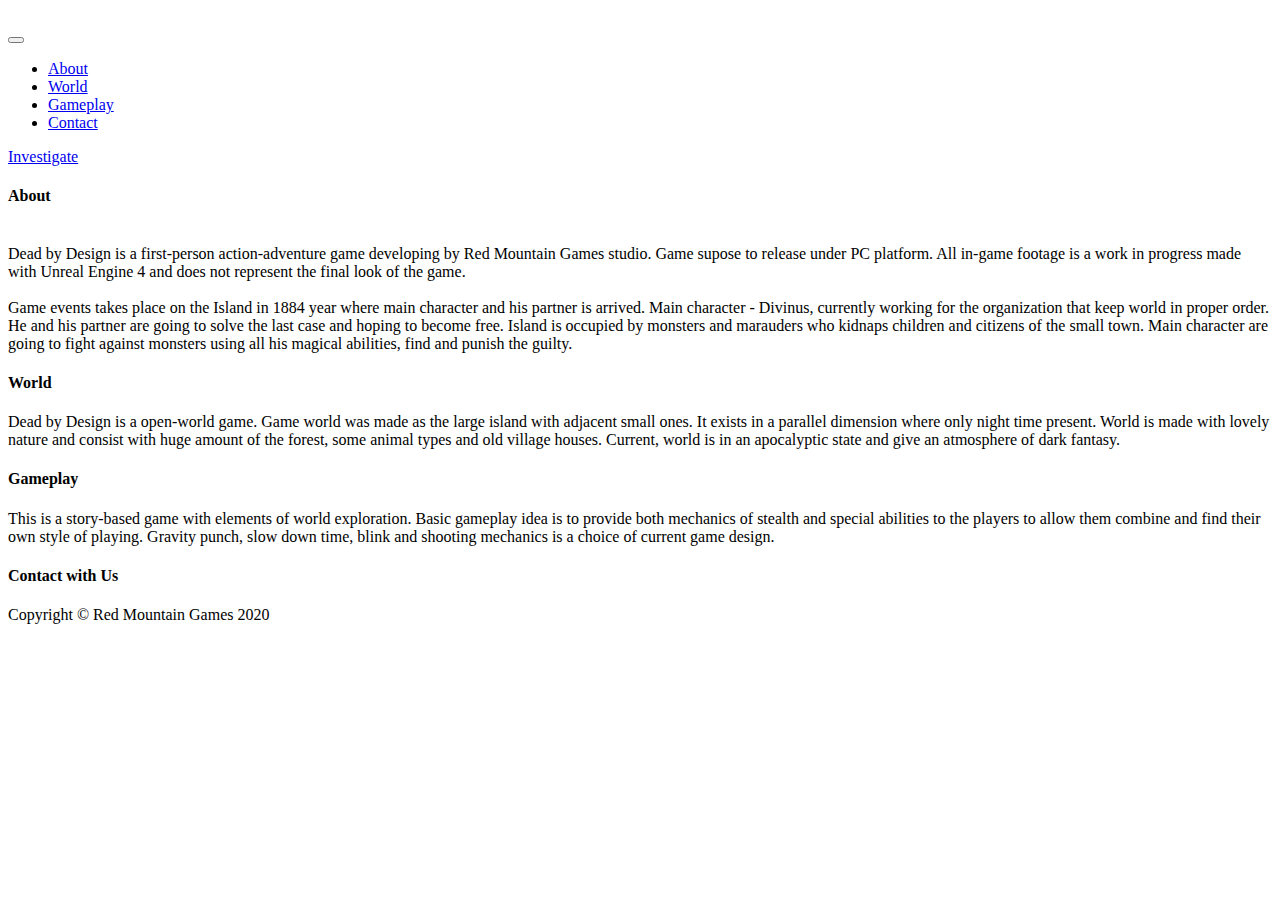
==== dbd.html @ b719b71d "Update dbd.html" ====
<!DOCTYPE html>
<html lang="en">

<head>

  <meta charset="utf-8">
  <meta name="viewport" content="width=device-width, initial-scale=1, shrink-to-fit=no">
  <meta name="description" content="Dead By Design Game Official Web Site">
  <meta name="author" content="RedMountainGames">

  <title>Dead by Design</title>

  <!-- Bootstrap core CSS -->
  <link href="vendor/bootstrap/css/bootstrap.min.css" rel="stylesheet">

  <!-- Custom fonts for this template -->
  <link href="vendor/fontawesome-free/css/all.min.css" rel="stylesheet">
  <link href="https://fonts.googleapis.com/css?family=Varela+Round" rel="stylesheet">
  <link href="https://fonts.googleapis.com/css?family=Nunito:200,200i,300,300i,400,400i,600,600i,700,700i,800,800i,900,900i" rel="stylesheet">

  <!-- Custom styles for this template -->
  <link href="css/dbd.css" rel="stylesheet">
  <script src="vendor/jquery/jquery.min.js"></script>

  <link rel="icon" href="img/icon.ico">

  <script language="javascript">
	var scrolling = false;
	var currentPos = 0;

    function scrollUp(){
        if(!scrolling && currentPos > 0 ){
            scrolling=true;
            currentPos --;
            var scrollToElement = $('.scrollTo')[currentPos];

            $('html, body').animate({
                scrollTop: $(scrollToElement).offset().top - 70
            }, 500, function(){
                scrolling = false;
            });
        }
    }

    function scrollDown(){
        if(!scrolling && currentPos < $('.scrollTo').length-1  ){
            scrolling=true;
            currentPos ++;
            var scrollToElement = $('.scrollTo')[currentPos];

            $('html, body').animate({
                scrollTop: $(scrollToElement).offset().top - 70
            }, 500,function(){
                scrolling = false;
            });
        }
    }

    $(document).ready(function() {
        for( var i = 0; i < $('.scrollTo').length; i++){
            var elm = $('.scrollTo')[i];

            if( $(document).scrollTop() - 70 >= $(elm).offset().top ){
                currentPos = i;
            }
        }

        $(document).bind('DOMMouseScroll', function(e){
            if(e.originalEvent.detail > 0) {
                scrollDown();
            }else {
                scrollUp();
            }
            return false;
        });

        $(document).bind('mousewheel', function(e){
            if(e.originalEvent.wheelDelta < 0) {
                scrollDown();
            }else {
                scrollUp();
            }
            return false;
        });
    });
  </script>

</head>

<body id="page-top">

  <!-- Navigation -->
  <nav class="navbar navbar-expand-lg navbar-black fixed-top" id="mainNav">
    <div class="container">

	  <a class="navbar-brand js-scroll-trigger" href="#page-top">
		<div class="col-lg-4">
          <img class="img-fluid navbar-brand" src="img/logo_title_dbd.png" alt="">
        </div>
	  </a>

      <button class="navbar-toggler navbar-toggler-right" type="button" data-toggle="collapse" data-target="#navbarResponsive" aria-controls="navbarResponsive" aria-expanded="false" aria-label="Toggle navigation">

        <i class="fas fa-bars"></i>
      </button>
      <div class="collapse navbar-collapse" id="navbarResponsive">
        <ul class="navbar-nav ml-auto">
          <li class="nav-item">
            <a class="nav-link js-scroll-trigger" href="#about">About</a>
          </li>
          <li class="nav-item">
            <a class="nav-link js-scroll-trigger" href="#world">World</a>
          </li>
		  <li class="nav-item">
            <a class="nav-link js-scroll-trigger" href="#gameplay">Gameplay</a>
          </li>
          <li class="nav-item">
            <a class="nav-link js-scroll-trigger" href="#contact">Contact</a>
          </li>
        </ul>
      </div>
    </div>
  </nav>

  <!-- Header -->
  <header class="masthead scrollTo">
    <div class="container d-flex align-items-center">
      <div class="mx-auto text-center">

		<div class="centered-head-button">
			<a href="#about" class="btn btn-primary js-scroll-trigger">Investigate</a>
		</div>

      </div>
    </div>
  </header>

	<!-- Plot -->
	<div class="plot-div scrollTo" id="about">
		<div class="centered">
			<h4 class="text-white">About</h4>
		</div>

		<div class="centered-subtitle">
            <p class="text-white-0 text-justify">
				<br>
				Dead by Design is a first-person action-adventure game developing by Red Mountain Games studio. Game supose to release under PC platform.
				All in-game footage is a work in progress made with Unreal Engine 4 and does not represent the final look of the game.
				</br>

				<br>
				Game events takes place on the Island in 1884 year where main character and his partner is arrived.
				Main character - Divinus, currently working for the organization that keep world in proper order.
				He and his partner are going to solve the last case and hoping to become free.
				Island is occupied by monsters and marauders who kidnaps children and citizens of the small town.
				Main character are going to fight against monsters using all his magical abilities, find and punish the guilty.
				</br>
			</p>
        </div>
	</div>

	<!-- World -->
	<div class="world-div scrollTo" id="world">
		<div class="centered">
			<h4 class="text-white">World</h4>
		</div>

		<div class="centered-subtitle">
            <p class="text-white-50 text-justify">
				Dead by Design is a open-world game. Game world was made as the large island with adjacent small ones.
				It exists in a parallel dimension where only night time present.
				World is made with lovely nature and consist with huge amount of the forest, some animal types and old village houses.
				Current, world is in an apocalyptic state and give an atmosphere of dark fantasy.
			</p>
        </div>
	</div>

	<!-- Gameplay -->
	<div class="gameplay-div scrollTo" id="gameplay">
		<div class="centered">
			<h4 class="text-white">Gameplay</h4>
		</div>

		<div class="centered-subtitle">
            <p class="text-white-50 text-justify">
				This is a story-based game with elements of world exploration.
				Basic gameplay idea is to provide both mechanics of stealth and special abilities to the players to allow them combine and find their own style of playing.
				Gravity punch, slow down time, blink and shooting mechanics is a choice of current game design. 
			</p>
        </div>
	</div>

  <!-- Contact Section -->
  <section class="contact-section bg-black scrollTo" id="contact">
    <div class="container">

      <div class="featured-text text-center text-white">
          <h4>Contact with Us</h4>
	  </div>

      <div class="social d-flex justify-content-center">
        <a href="https://twitter.com/RedMountainGame" target="_blank" class="mx-2">
          <i class="fab fa-twitter"></i>
        </a>
        <a href="https://www.reddit.com/user/RedMountainGames" target="_blank" class="mx-2">
          <i class="fab fa-reddit"></i>
        </a>
		<a href="https://www.instagram.com/red_mountain_games" target="_blank" class="max-2">
		  <i class="fab fa-instagram"></i>
		</a>
		<a href="https://www.pinterest.com/redmountaingames/" target="_blank" class="mx-2">
		  <i class="fab fa-pinterest"></i>
		</a>
		<a href="https://www.youtube.com/channel/UCi7oKdEY4Q2BuDWv2uLPwxw?view_as=subscriber" target="_blank" class="mx-2">
		  <i class="fab fa-youtube"></i>
		</a>
        <a href="mailto:rmgpipe@gmail.com" class="mx-2">
          <i class="fa fa-envelope"></i>
        </a>
      </div>

    </div>
  </section>

  <!-- Footer -->
  <footer class="bg-black small text-center text-white-50">
    <div class="container">
      Copyright &copy; Red Mountain Games 2020
    </div>
  </footer>


  <!-- Bootstrap core JavaScript -->
  <script src="vendor/jquery/jquery.min.js"></script>
  <script src="vendor/bootstrap/js/bootstrap.bundle.min.js"></script>

  <!-- Plugin JavaScript -->
  <script src="vendor/jquery-easing/jquery.easing.min.js"></script>

  <!-- Custom scripts for this template -->
  <script src="js/grayscale.min.js"></script>

</body>

</html>
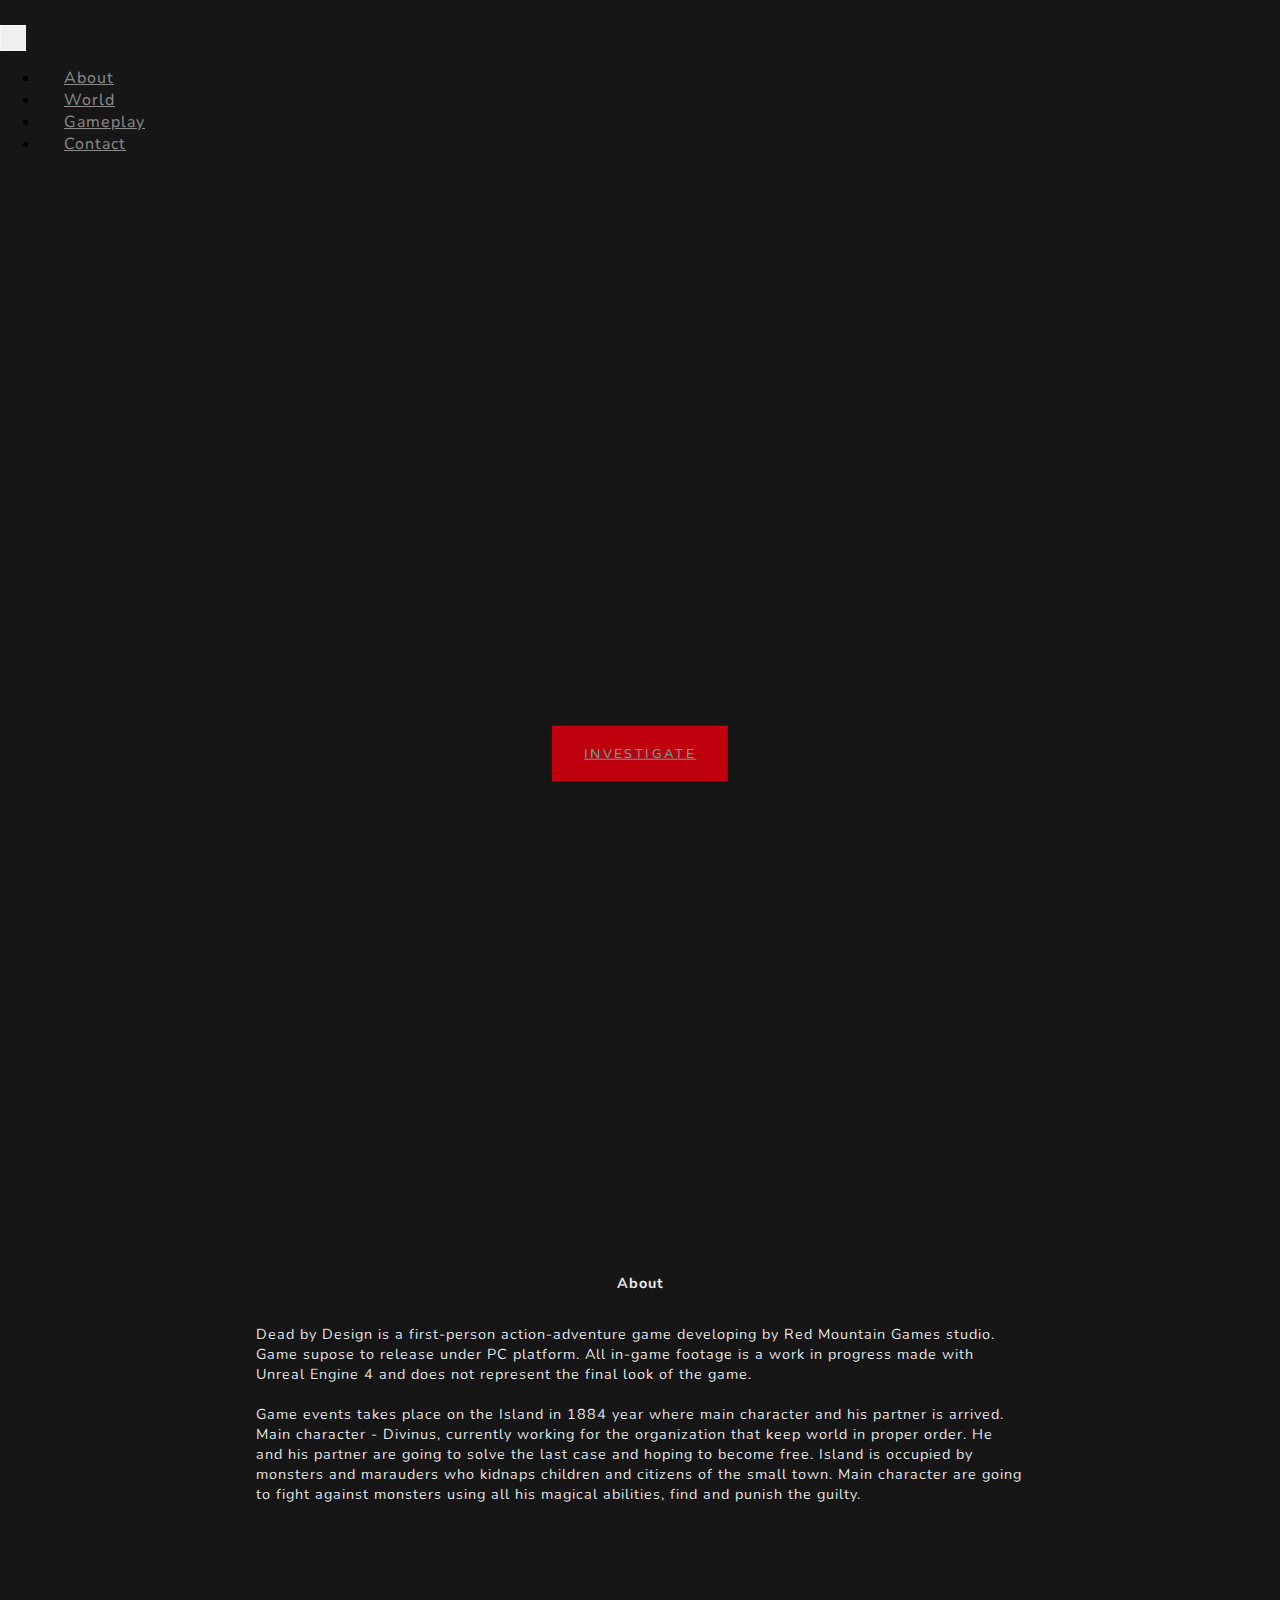
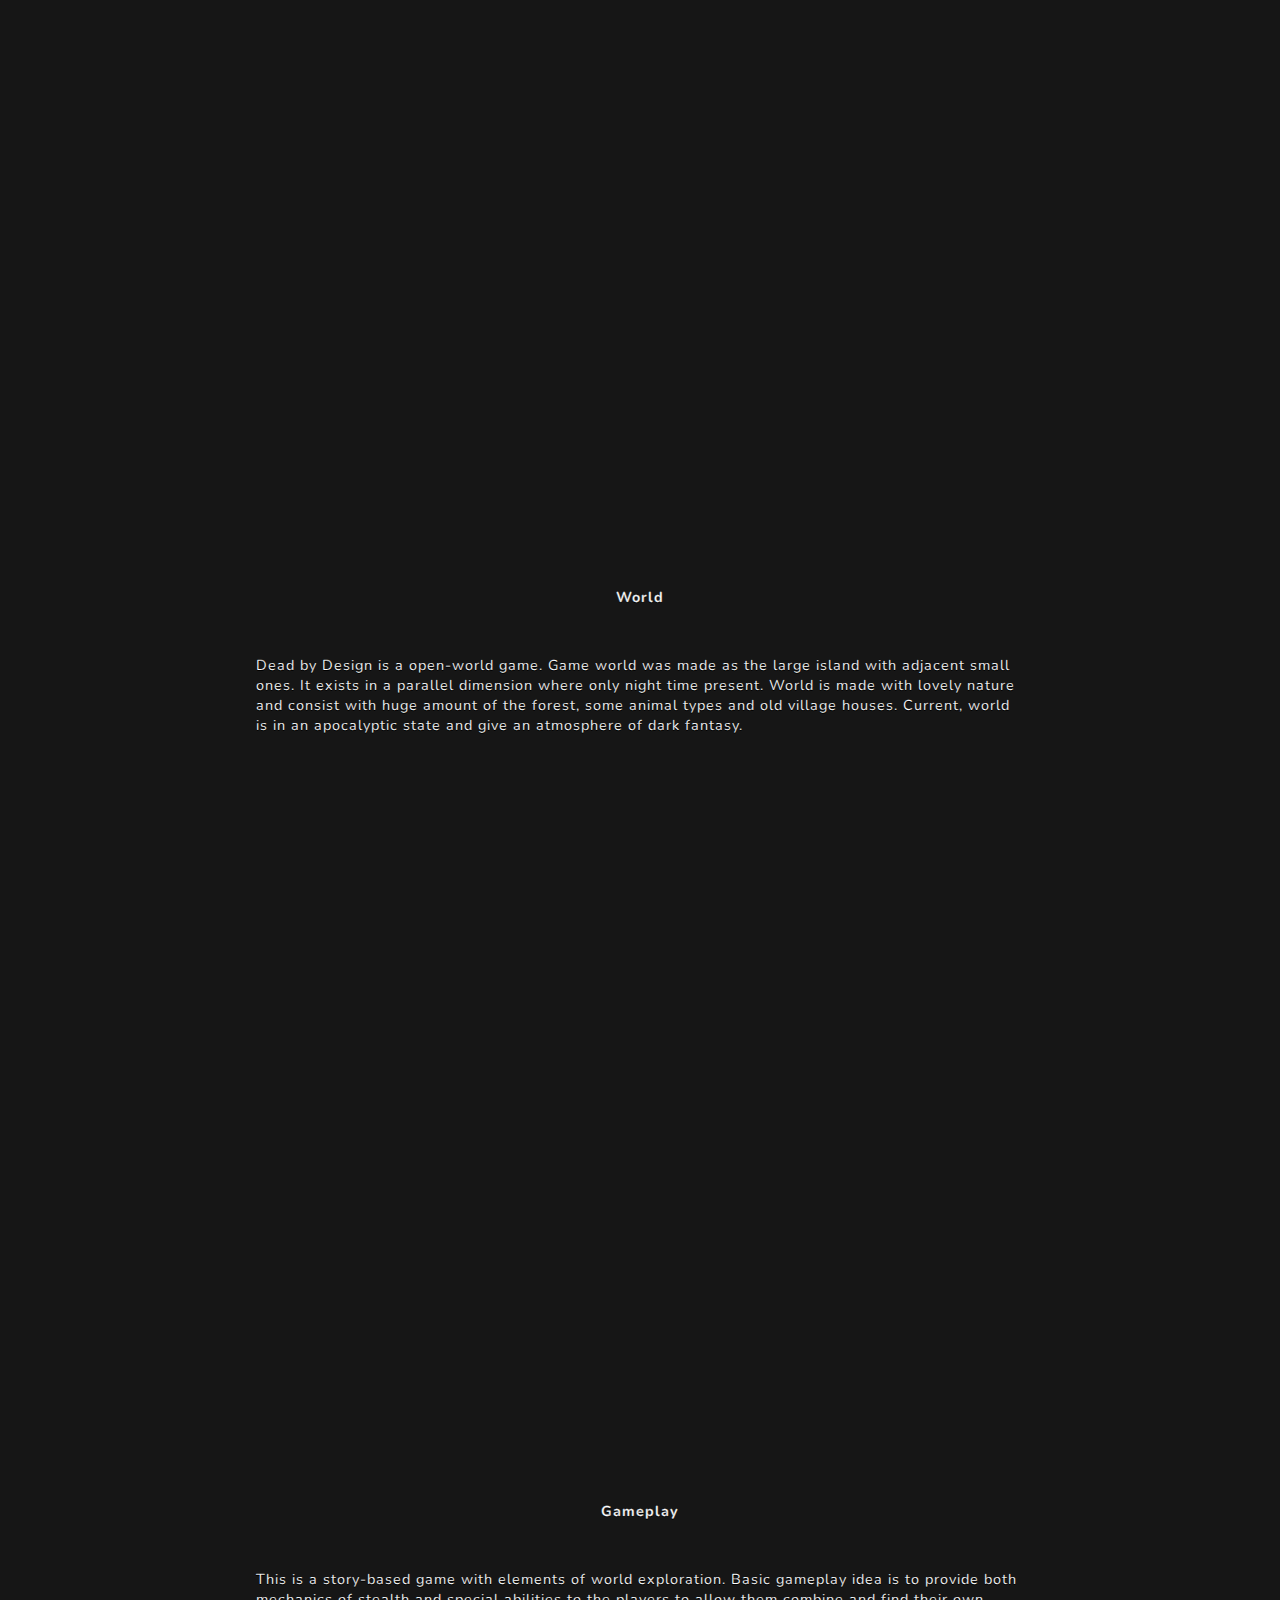
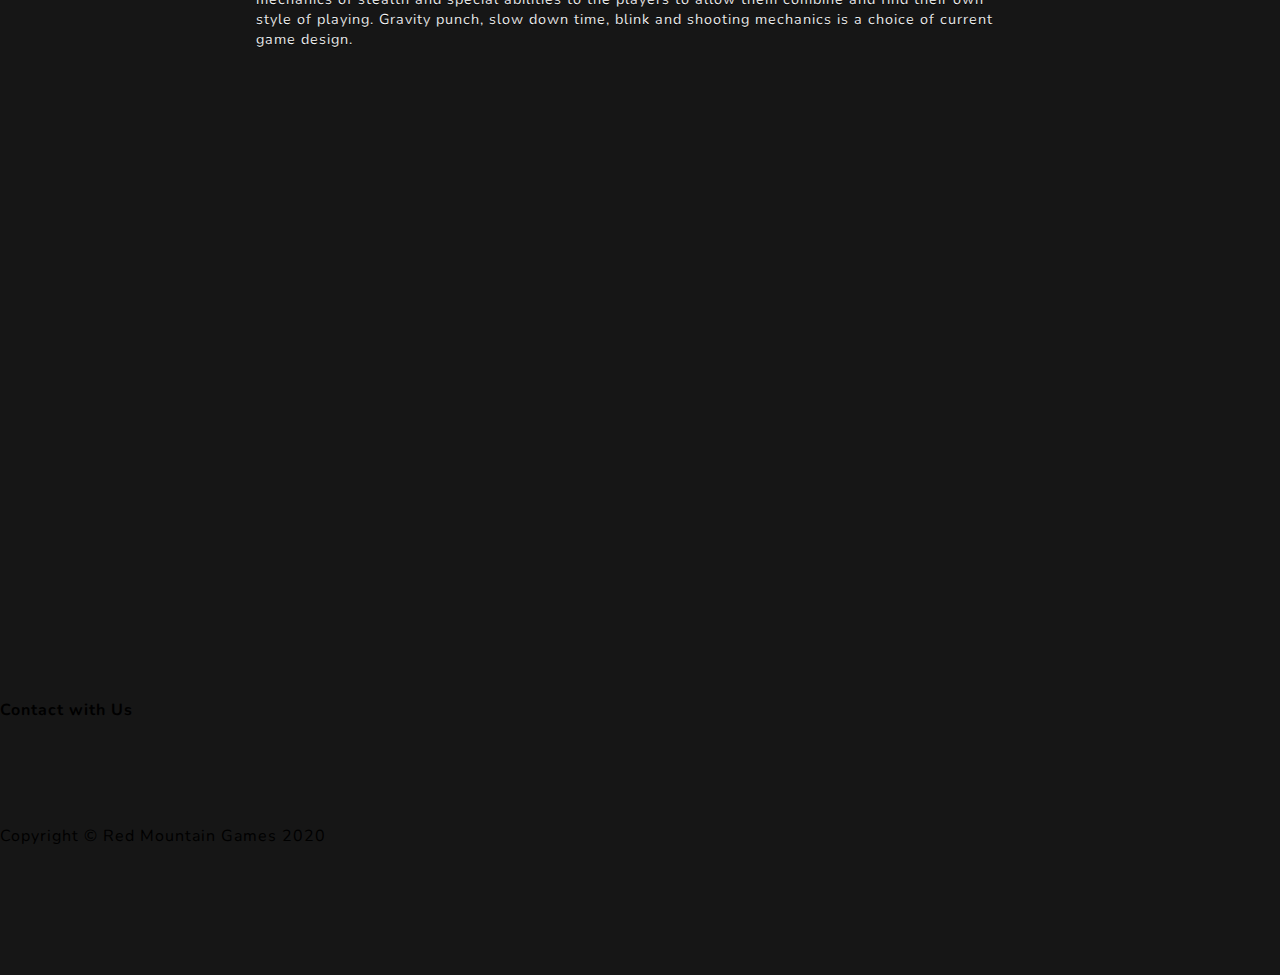
==== commit 7bf625a3: "update link" ====
--- a/dbd.html
+++ b/dbd.html
@@ -199,7 +199,7 @@
 	  </div>
 
       <div class="social d-flex justify-content-center">
-        <a href="https://twitter.com/RedMountainGame" target="_blank" class="mx-2">
+        <a href="https://twitter.com/RedMountainqame" target="_blank" class="mx-2">
           <i class="fab fa-twitter"></i>
         </a>
         <a href="https://www.reddit.com/user/RedMountainGames" target="_blank" class="mx-2">
--- a/css/dbd.css
+++ b/css/dbd.css
@@ -0,0 +1,816 @@
+/*!
+ * Start Bootstrap - Grayscale v5.0.9 (https://startbootstrap.com/template-overviews/grayscale)
+ * Copyright 2013-2019 Start Bootstrap
+ * Licensed under MIT (https://github.com/BlackrockDigital/startbootstrap-grayscale/blob/master/LICENSE)
+ */
+
+html, body { margin: 0; padding: 0; width: 100%; height: 100%;}
+header {
+ position: fixed;
+ top: 0;
+ width: 100%;
+ height: 90px;
+}
+
+::-webkit-scrollbar { 
+    display: none; 
+}
+
+.centered-head {
+  position: absolute;
+  top: 40%;
+  left: 50%;
+  transform: translate(-50%, -40%);
+  font-size: 90%;
+  -webkit-text-stroke: 0.3px gray;
+  text-shadow: 0 1px 0 black;
+  -webkit-text-fill-color: white;
+}
+
+.plot-div {
+  position: relative;
+  width: 100%;
+  height: auto;
+  min-height: 35rem;
+  padding: 15rem 0;
+  background-color: rgba(22, 22, 22, 1.0);
+  background:url("../img/DBD_scr_road_1.png");
+  background-position: center;
+  background-repeat: no-repeat;
+  background-attachment: scroll;
+  background-size: cover;
+}
+
+.world-div {
+  position: relative;
+  width: 100%;
+  height: auto;
+  min-height: 35rem;
+  padding: 15rem 0;
+  background-color: rgba(22, 22, 22, 1.0);
+  background: url("../img/DBD_scr_coast.png");
+  background-position: center;
+  background-repeat: no-repeat;
+  background-attachment: scroll;
+  background-size: cover;
+}
+
+.gameplay-div {
+  position: relative;
+  width: 100%;
+  height: auto;
+  min-height: 35rem;
+  padding: 15rem 0;
+  background-color: rgba(22, 22, 22, 1.0);
+  background: url("../img/DBD_scr_dark_forest.png");
+  background-position: center;
+  background-repeat: no-repeat;
+  background-attachment: scroll;
+  background-size: cover;
+}
+
+@media (min-width: 992px) {
+  .world-div {
+    height: 100vh;
+    padding: 0;
+  }
+  .plot-div {
+    height: 100vh;
+    padding: 0;
+  }
+  .gameplay-div {
+    height: 100vh;
+    padding: 0;
+  }
+}
+
+/* Button position sizes */
+
+/* #### Mobile Phones Portrait #### */
+@media screen and (max-device-width: 480px) and (orientation: portrait){
+  .centered-head-button {
+	  width: auto;
+	  height: auto;
+	  position: absolute;
+	  top: 90%;
+	  left: 50%;
+	  transform: translate(-50%, -90%);
+	}
+	
+	.centered {
+	  position: absolute;
+	  top: 5%;
+	  left: 50%;
+	  transform: translate(-50%, -5%);
+	  font-size: 90%;
+	  -webkit-text-stroke: 0.3px gray;
+	  text-shadow: 0 1px 0 black;
+	  -webkit-text-fill-color: white;
+	}
+	
+	.centered-subtitle {
+	  width: 80%;
+	  height: auto;
+	  position: absolute;
+	  top: 30%;
+	  left: 50%;
+	  transform: translate(-50%, -30%);
+	  font-size: 90%;
+	  -webkit-text-stroke: 0.1px black;
+	  text-shadow: 0 1px 0 black;
+	  -webkit-text-fill-color: white;
+	}
+	
+	.contact-section .social a {
+	  text-align: center;
+	  height: 2rem;
+	  width: 2rem;
+	  background: rgba(255, 255, 255, 0.1);
+	  border-radius: 100%;
+	  line-height: 2rem;
+	  color: rgba(255, 255, 255, 0.3);
+	  margin-left: 4px;
+	  margin-right: 4px;
+	}
+}
+
+/* #### Mobile Phones Landscape #### */
+@media screen and (max-device-width: 640px) and (orientation: landscape){
+  .centered-head-button {
+	  width: auto;
+	  height: auto;
+	  position: absolute;
+	  top: 90%;
+	  left: 50%;
+	  transform: translate(-50%, -90%);
+	}
+	
+	.centered {
+	  position: absolute;
+	  top: 5%;
+	  left: 50%;
+	  transform: translate(-50%, -5%);
+	  font-size: 90%;
+	  -webkit-text-stroke: 0.3px gray;
+	  text-shadow: 0 1px 0 black;
+	  -webkit-text-fill-color: white;
+	}
+	
+	.centered-subtitle {
+	  width: 80%;
+	  height: auto;
+	  position: absolute;
+	  top: 30%;
+	  left: 50%;
+	  transform: translate(-50%, -30%);
+	  font-size: 90%;
+	  -webkit-text-stroke: 0.1px black;
+	  text-shadow: 0 1px 0 black;
+	  -webkit-text-fill-color: white;
+	}
+	
+	.contact-section .social a {
+	  text-align: center;
+	  height: 2rem;
+	  width: 2rem;
+	  background: rgba(255, 255, 255, 0.1);
+	  border-radius: 100%;
+	  line-height: 2rem;
+	  color: rgba(255, 255, 255, 0.3);
+	  margin-left: 4px;
+	  margin-right: 4px;
+	}
+}
+
+/* #### Mobile Phones Portrait or Landscape #### */
+@media screen and (max-device-width: 640px){
+  .centered-head-button {
+	  width: auto;
+	  height: auto;
+	  position: absolute;
+	  top: 90%;
+	  left: 50%;
+	  transform: translate(-50%, -90%);
+	}
+	
+	.centered {
+	  position: absolute;
+	  top: 5%;
+	  left: 50%;
+	  transform: translate(-50%, -5%);
+	  font-size: 90%;
+	  -webkit-text-stroke: 0.3px gray;
+	  text-shadow: 0 1px 0 black;
+	  -webkit-text-fill-color: white;
+	}
+	
+	.centered-subtitle {
+	  width: 80%;
+	  height: auto;
+	  position: absolute;
+	  top: 40%;
+	  left: 50%;
+	  transform: translate(-50%, -40%);
+	  font-size: 90%;
+	  -webkit-text-stroke: 0.1px black;
+	  text-shadow: 0 1px 0 black;
+	  -webkit-text-fill-color: white;
+	}
+	
+	.contact-section .social a {
+	  text-align: center;
+	  height: 2rem;
+	  width: 2rem;
+	  background: rgba(255, 255, 255, 0.1);
+	  border-radius: 100%;
+	  line-height: 2rem;
+	  color: rgba(255, 255, 255, 0.3);
+	  margin-left: 4px;
+	  margin-right: 4px;
+	}
+}
+
+/* #### iPhone 4+ Portrait or Landscape #### */
+@media screen and (min-device-width: 320px) and (-webkit-min-device-pixel-ratio: 2){
+  .centered-head-button {
+	  width: auto;
+	  height: auto;
+	  position: absolute;
+	  top: 90%;
+	  left: 50%;
+	  transform: translate(-50%, -90%);
+	}
+	
+	.centered {
+	  position: absolute;
+	  top: 5%;
+	  left: 50%;
+	  transform: translate(-50%, -5%);
+	  font-size: 90%;
+	  -webkit-text-stroke: 0.3px gray;
+	  text-shadow: 0 1px 0 black;
+	  -webkit-text-fill-color: white;
+	}
+	
+	.centered-subtitle {
+	  width: 80%;
+	  height: auto;
+	  position: absolute;
+	  top: 30%;
+	  left: 50%;
+	  transform: translate(-50%, -30%);
+	  font-size: 90%;
+	  -webkit-text-stroke: 0.1px black;
+	  text-shadow: 0 1px 0 black;
+	  -webkit-text-fill-color: white;
+	}
+	
+	.contact-section .social a {
+	  text-align: center;
+	  height: 2rem;
+	  width: 2rem;
+	  background: rgba(255, 255, 255, 0.1);
+	  border-radius: 100%;
+	  line-height: 2rem;
+	  color: rgba(255, 255, 255, 0.3);
+	  margin-left: 4px;
+	  margin-right: 4px;
+	}
+}
+
+/* #### iPhone 5 Portrait or Landscape #### */
+@media (device-height: 568px) and (device-width: 320px) and (-webkit-min-device-pixel-ratio: 2){
+  .centered-head-button {
+	  width: auto;
+	  height: auto;
+	  position: absolute;
+	  top: 90%;
+	  left: 50%;
+	  transform: translate(-50%, -90%);
+	}
+	
+	.centered {
+	  position: absolute;
+	  top: 5%;
+	  left: 50%;
+	  transform: translate(-50%, -5%);
+	  font-size: 90%;
+	  -webkit-text-stroke: 0.3px gray;
+	  text-shadow: 0 1px 0 black;
+	  -webkit-text-fill-color: white;
+	}
+	
+	.centered-subtitle {
+	  width: 80%;
+	  height: auto;
+	  position: absolute;
+	  top: 30%;
+	  left: 50%;
+	  transform: translate(-50%, -30%);
+	  font-size: 90%;
+	  -webkit-text-stroke: 0.1px black;
+	  text-shadow: 0 1px 0 black;
+	  -webkit-text-fill-color: white;
+	}
+	
+	.contact-section .social a {
+	  text-align: center;
+	  height: 2rem;
+	  width: 2rem;
+	  background: rgba(255, 255, 255, 0.1);
+	  border-radius: 100%;
+	  line-height: 2rem;
+	  color: rgba(255, 255, 255, 0.3);
+	  margin-left: 4px;
+	  margin-right: 4px;
+	}
+}
+
+/* #### iPhone 6 and 6 plus Portrait or Landscape #### */
+@media (min-device-height: 667px) and (min-device-width: 375px) and (-webkit-min-device-pixel-ratio: 3){
+  .centered-head-button {
+	  width: auto;
+	  height: auto;
+	  position: absolute;
+	  top: 90%;
+	  left: 50%;
+	  transform: translate(-50%, -90%);
+	}
+	
+	.centered {
+	  position: absolute;
+	  top: 5%;
+	  left: 50%;
+	  transform: translate(-50%, -5%);
+	  font-size: 90%;
+	  -webkit-text-stroke: 0.3px gray;
+	  text-shadow: 0 1px 0 black;
+	  -webkit-text-fill-color: white;
+	}
+	
+	.centered-subtitle {
+	  width: 80%;
+	  height: auto;
+	  position: absolute;
+	  top: 30%;
+	  left: 50%;
+	  transform: translate(-50%, -30%);
+	  font-size: 90%;
+	  -webkit-text-stroke: 0.1px black;
+	  text-shadow: 0 1px 0 black;
+	  -webkit-text-fill-color: white;
+	}
+	
+	.contact-section .social a {
+	  text-align: center;
+	  height: 2rem;
+	  width: 2rem;
+	  background: rgba(255, 255, 255, 0.1);
+	  border-radius: 100%;
+	  line-height: 2rem;
+	  color: rgba(255, 255, 255, 0.3);
+	  margin-left: 4px;
+	  margin-right: 4px;
+	}
+}
+
+/* #### Tablets Portrait or Landscape #### */
+@media screen and (min-device-width: 768px) and (max-device-width: 1024px){
+  .centered-head-button {
+	  width: auto;
+	  height: auto;
+	  position: absolute;
+	  top: 75%;
+	  left: 50%;
+	  transform: translate(-50%, -75%);
+	}
+	
+	.centered {
+	  position: absolute;
+	  top: 15%;
+	  left: 50%;
+	  transform: translate(-50%, -15%);
+	  font-size: 90%;
+	  -webkit-text-stroke: 0.3px gray;
+	  text-shadow: 0 1px 0 black;
+	  -webkit-text-fill-color: white;
+	}
+	
+	.centered-subtitle {
+	  width: 60%;
+	  height: auto;
+	  position: relative;
+	  top: 31%;
+	  left: 50%;
+	  transform: translate(-50%, -30%);
+	  font-size: 90%;
+	  -webkit-text-stroke: 0.1px black;
+	  text-shadow: 0 1px 0 black;
+	  -webkit-text-fill-color: white;
+	}
+	
+	.contact-section .social a {
+	  text-align: center;
+	  height: 3rem;
+	  width: 3rem;
+	  background: rgba(255, 255, 255, 0.1);
+	  border-radius: 100%;
+	  line-height: 3rem;
+	  color: rgba(255, 255, 255, 0.3);
+	  margin-left: 4px;
+	  margin-right: 4px;
+	}
+}
+
+/* #### Desktops #### */
+@media screen and (min-width: 1024px){
+  .centered-head-button {
+	  width: auto;
+	  height: auto;
+	  position: absolute;
+	  top: 65%;
+	  left: 50%;
+	  transform: translate(-50%, -65%);
+	}
+	
+	.centered {
+	  position: absolute;
+	  top: 20%;
+	  left: 50%;
+	  transform: translate(-50%, -20%);
+	  font-size: 90%;
+	  -webkit-text-stroke: 0.3px gray;
+	  text-shadow: 0 1px 0 black;
+	  -webkit-text-fill-color: white;
+	}
+	
+	.centered-subtitle {
+	  width: 60%;
+	  height: auto;
+	  position: relative;
+	  top: 31%;
+	  left: 50%;
+	  transform: translate(-50%, -30%);
+	  font-size: 90%;
+	  -webkit-text-stroke: 0.1px black;
+	  text-shadow: 0 1px 0 black;
+	  -webkit-text-fill-color: white;
+	}
+	
+	.contact-section .social a {
+	  text-align: center;
+	  height: 3rem;
+	  width: 3rem;
+	  background: rgba(255, 255, 255, 0.1);
+	  border-radius: 100%;
+	  line-height: 3rem;
+	  color: rgba(255, 255, 255, 0.3);
+	  margin-left: 4px;
+	  margin-right: 4px;
+	}
+}
+
+#mainNav {
+  min-height: 60px;
+  background-color: rgba(22, 22, 22, 1.0);
+}
+
+#mainNav .navbar-toggler {
+  font-size: 80%;
+  padding: 0.75rem;
+  color: rgba(255, 255, 255, 0.5);
+  border: 1px solid rgba(255, 255, 255, 0.5);
+}
+
+#mainNav .navbar-toggler:focus {
+  outline: none;
+}
+
+#mainNav .navbar-brand {
+  color: transparent;
+  font-weight: 700;
+  padding: .0rem 0;
+  
+  height: auto;
+  width: auto;
+  max-height: 60px;
+  max-width: 230px;
+}
+
+#mainNav .navbar-nav .nav-item:hover {
+  color: fade(white, 80%);
+  outline: none;
+  background-color: transparent; 
+}
+
+#mainNav .navbar-nav .nav-item:active, #mainNav .navbar-nav .nav-item:focus {
+  outline: none;
+  background-color: transparent;
+}
+
+@media (min-width: 992px) {
+  #mainNav {
+    padding-top: 0;
+    padding-bottom: 0;
+    border-bottom: none;
+	background-color: rgba(22, 22, 22, 0.0);
+    transition: background-color 0.3s ease-in-out;
+  }
+  #mainNav .navbar-brand {
+    padding: .5rem 0;
+    color: rgba(255, 255, 255, 0.5);
+  }
+  #mainNav .nav-link {
+    transition: none;
+    padding: 2rem 1.5rem;
+    color: rgba(255, 255, 255, 0.5);
+  }
+  #mainNav .nav-link:hover {
+    color: rgba(255, 255, 255, 0.75);
+  }
+  #mainNav .nav-link:active {
+    color: white;
+  }
+  #mainNav.navbar-shrink {
+	background-color: rgba(22, 22, 22, 1.0);
+  }
+  #mainNav.navbar-shrink .navbar-brand {
+    color: #161616;
+  }
+  #mainNav.navbar-shrink .nav-link {
+    color: rgba(255, 255, 255, 0.5);
+    padding: 1.5rem 1.5rem 1.25rem;
+    border-bottom: 0.25rem solid transparent;
+  }
+  #mainNav.navbar-shrink .nav-link:hover {
+    color: #BF000D;
+  }
+  #mainNav.navbar-shrink .nav-link:active {
+    color: #467370;
+  }
+  #mainNav.navbar-shrink .nav-link.active {
+    color: #BF000D;
+    outline: none;
+    border-bottom: 0.25rem solid #BF000D;
+  }
+}
+
+@media (min-width: 300px) {
+  #mainNav {
+    padding-top: 0;
+    padding-bottom: 0;
+    border-bottom: none;
+	background-color: rgba(22, 22, 22, 0.0);
+    transition: background-color 0.3s ease-in-out;
+  }
+  #mainNav .navbar-brand {
+    padding: .5rem 0;
+    color: rgba(255, 255, 255, 0.5);
+  }
+  #mainNav .nav-link {
+    transition: none;
+    padding: 2rem 1.5rem;
+    color: rgba(255, 255, 255, 0.5);
+  }
+  #mainNav .nav-link:hover {
+    color: rgba(255, 255, 255, 0.75);
+  }
+  #mainNav .nav-link:active {
+    color: white;
+  }
+  #mainNav.navbar-shrink {
+	background-color: rgba(22, 22, 22, 1.0);
+  }
+  #mainNav.navbar-shrink .navbar-brand {
+    color: #161616;
+  }
+  #mainNav.navbar-shrink .nav-link {
+    color: rgba(255, 255, 255, 0.5);
+    padding: 1.5rem 1.5rem 1.25rem;
+    border-bottom: 0.25rem solid transparent;
+  }
+  #mainNav.navbar-shrink .nav-link:hover {
+    color: #BF000D;
+  }
+  #mainNav.navbar-shrink .nav-link:active {
+    color: #467370;
+  }
+  #mainNav.navbar-shrink .nav-link.active {
+    color: #BF000D;
+    outline: none;
+    border-bottom: 0.25rem solid #BF000D;
+  }
+}
+
+.masthead {
+  position: relative;
+  width: 100%;
+  height: auto;
+  min-height: 35rem;
+  padding: 15rem 0;
+  background: linear-gradient(to bottom, rgba(22, 22, 22, 0.2) 0%, rgba(22, 22, 22, 0.5) 75%, #161616 100%), url("../img/DBD_scr_forest_1.png");
+  background-position: center;
+  background-repeat: no-repeat;
+  background-attachment: scroll;
+  background-size: cover;
+}
+
+.masthead h1 {
+  font-family: 'Varela Round';
+  font-size: 2.5rem;
+  line-height: 2.5rem;
+  letter-spacing: 0.8rem;
+  background: -webkit-linear-gradient(rgba(255, 255, 255, 0.9), rgba(255, 255, 255, 0));
+  -webkit-text-fill-color: transparent;
+  -webkit-background-clip: text;
+}
+
+.masthead h2 {
+  max-width: 20rem;
+  font-size: 1rem;
+}
+
+@media (min-width: 768px) {
+  .masthead h1 {
+    font-size: 4rem;
+    line-height: 4rem;
+  }
+}
+
+@media (min-width: 992px) {
+  .masthead {
+    height: 100vh;
+    padding: 0;
+  }
+  .masthead h1 {
+    font-size: 6.5rem;
+    line-height: 6.5rem;
+    letter-spacing: 0.8rem;
+  }
+  .masthead h2 {
+    max-width: 30rem;
+    font-size: 1.25rem;
+  }
+}
+
+.btn {
+  box-shadow: 0 0.1875rem 0.1875rem 0 rgba(0, 0, 0, 0.1) !important;
+  padding: 1.25rem 2rem;
+  font-family: 'Varela Round';
+  font-size: 80%;
+  text-transform: uppercase;
+  letter-spacing: .15rem;
+  border: 0;
+}
+
+.btn-primary {
+  background-color: #BF000D;
+}
+
+.btn-primary:hover {
+  background-color: #d60211;
+}
+
+.btn-primary:focus {
+  background-color: #BF000D;
+  color: white;
+}
+
+.btn-primary:active {
+  background-color: #467370 !important;
+}
+
+.about-section {
+  padding: 2rem 0;
+}
+
+.about-section .featured-text {
+  padding: 0rem;
+}
+
+@media (min-width: 992px) {
+  .about-section .featured-text {
+    padding: 0 0 0 2rem;
+    border-left: 4rem solid rgba(255, 255, 255, 0.1);
+  }
+}
+
+.about-section .project-text {
+  padding: 3rem;
+  font-size: 90%;
+  position: absolute;
+  -webkit-text-stroke-width: 0.2px;
+  -webkit-text-stroke-color: gray;
+}
+
+@media (min-width: 992px) {
+  .about-section .project-text {
+    padding: 5rem;
+  }
+  .about-section .project-text hr {
+    border-color: #BF000D;
+    border-width: .25rem;
+    width: 30%;
+  }
+}
+
+
+.projects-section {
+  padding: 0rem 0;
+}
+
+.projects-section .featured-text {
+  padding: 0rem;
+}
+
+@media (min-width: 992px) {
+  .projects-section .featured-text {
+    padding: 0 0 0 2rem;
+    border-left: 4rem solid rgba(255, 255, 255, 0.1);
+  }
+}
+
+.projects-section .project-text-title {
+  padding: 3rem;
+  font-size: 90%;
+  position: absolute;
+  -webkit-text-stroke: 0.3px gray;
+  -webkit-text-fill-color: white;
+}
+
+@media (min-width: 992px) {
+  .projects-section .project-text-title {
+    padding: 8rem;
+  }
+  .projects-section .project-text-title hr {
+    border-color: #BF000D;
+    border-width: .25rem;
+    width: 30%;
+  }
+}
+
+.projects-section .project-text {
+  padding: 3rem;
+  font-size: 90%;
+  position: absolute;
+  -webkit-text-stroke: 0.3px gray;
+  -webkit-text-fill-color: white;
+}
+
+@media (min-width: 992px) {
+  .projects-section .project-text {
+    padding: 13rem;
+  }
+  .projects-section .project-text hr {
+    border-color: #BF000D;
+    border-width: .25rem;
+    width: 30%;
+  }
+}
+
+.contact-section {
+  padding: 4rem 0 0;
+}
+
+.contact-section .social {
+  margin-top: 1.5rem;
+}
+
+.contact-section .social a:hover {
+  color: rgba(255, 255, 255, 0.5);
+}
+
+.contact-section .social a:active {
+  color: #fff;
+}
+
+body {
+  font-family: 'Nunito';
+  letter-spacing: 0.0625em;
+  background-color: rgba(22, 22, 22, 1.0);
+}
+
+a {
+  color: #64a19d;
+}
+
+a:focus, a:hover {
+  text-decoration: none;
+  color: #3c6360;
+}
+
+.bg-black {
+  background-color: #161616 !important;
+}
+
+.bg-primary {
+  background-color: #64a19d !important;
+}
+
+.text-primary {
+  color: #64a19d !important;
+}
+
+footer {
+  padding: 5rem 0;
+}
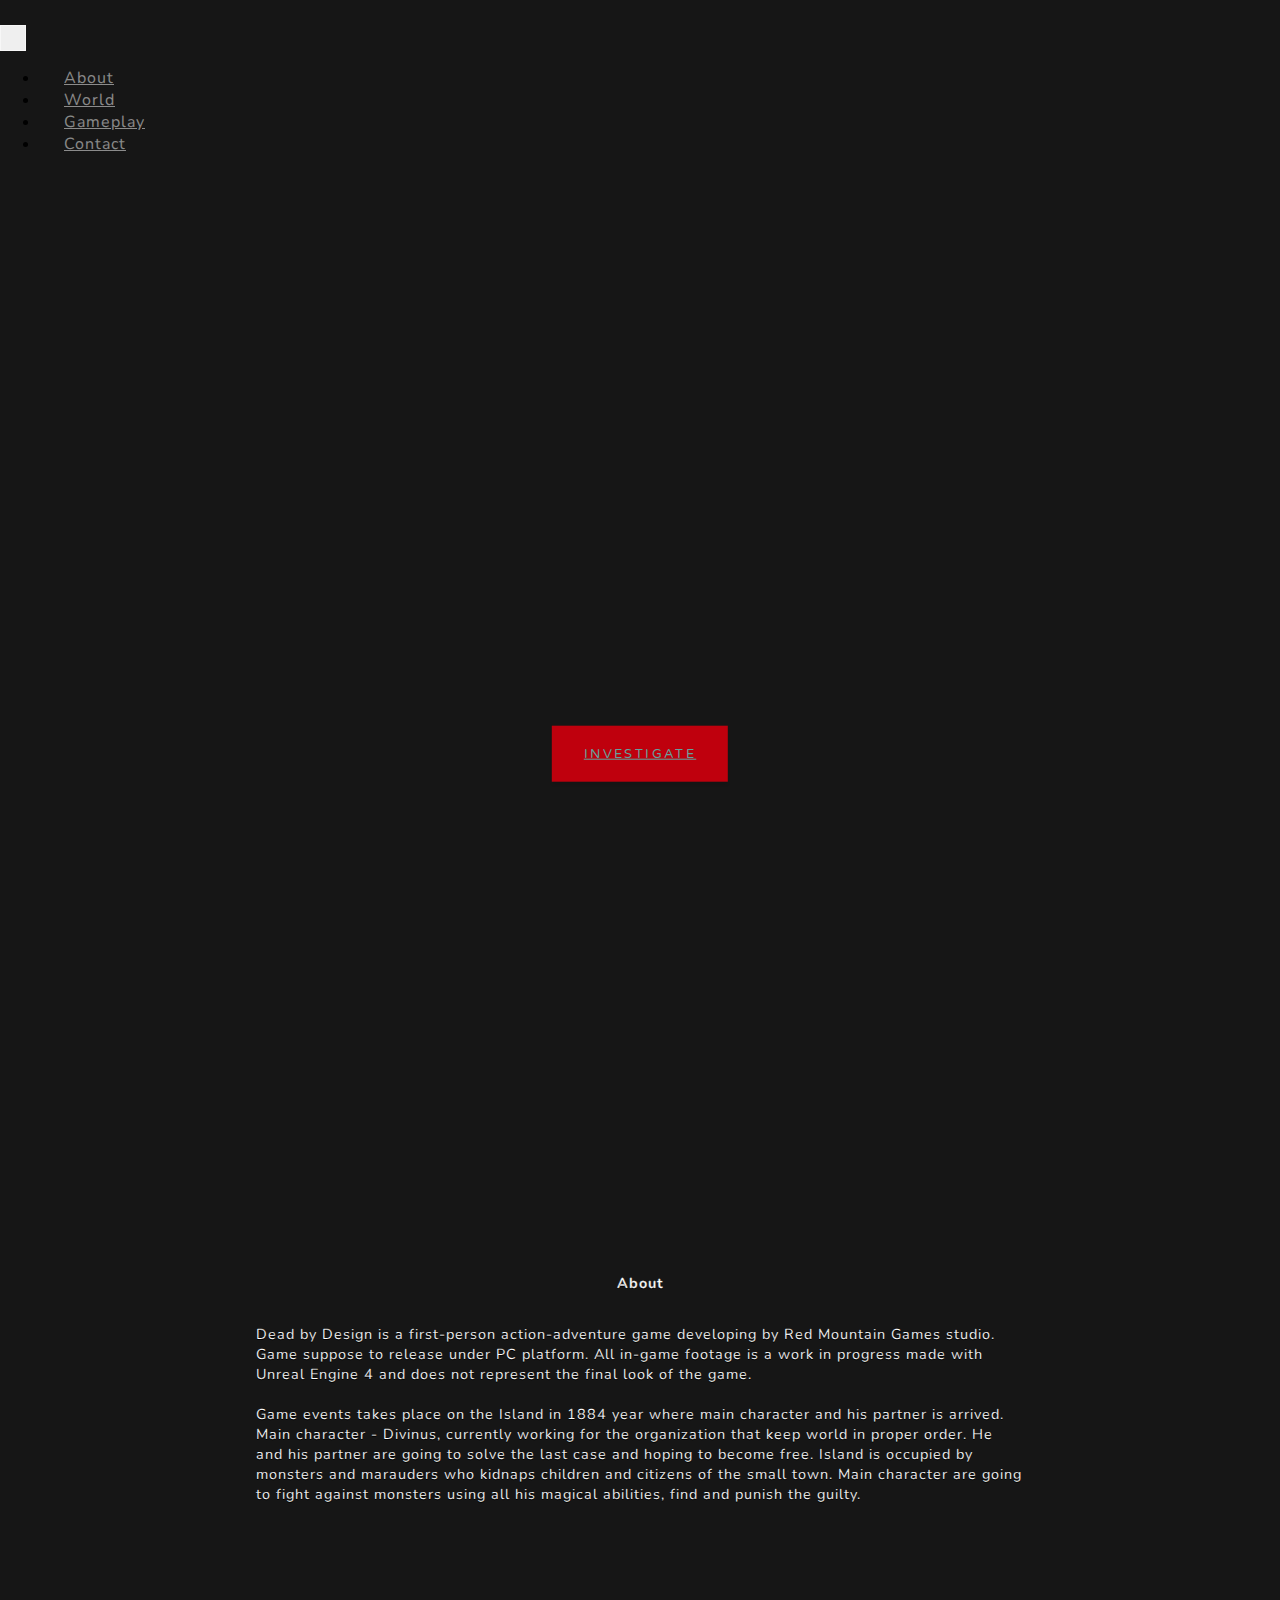
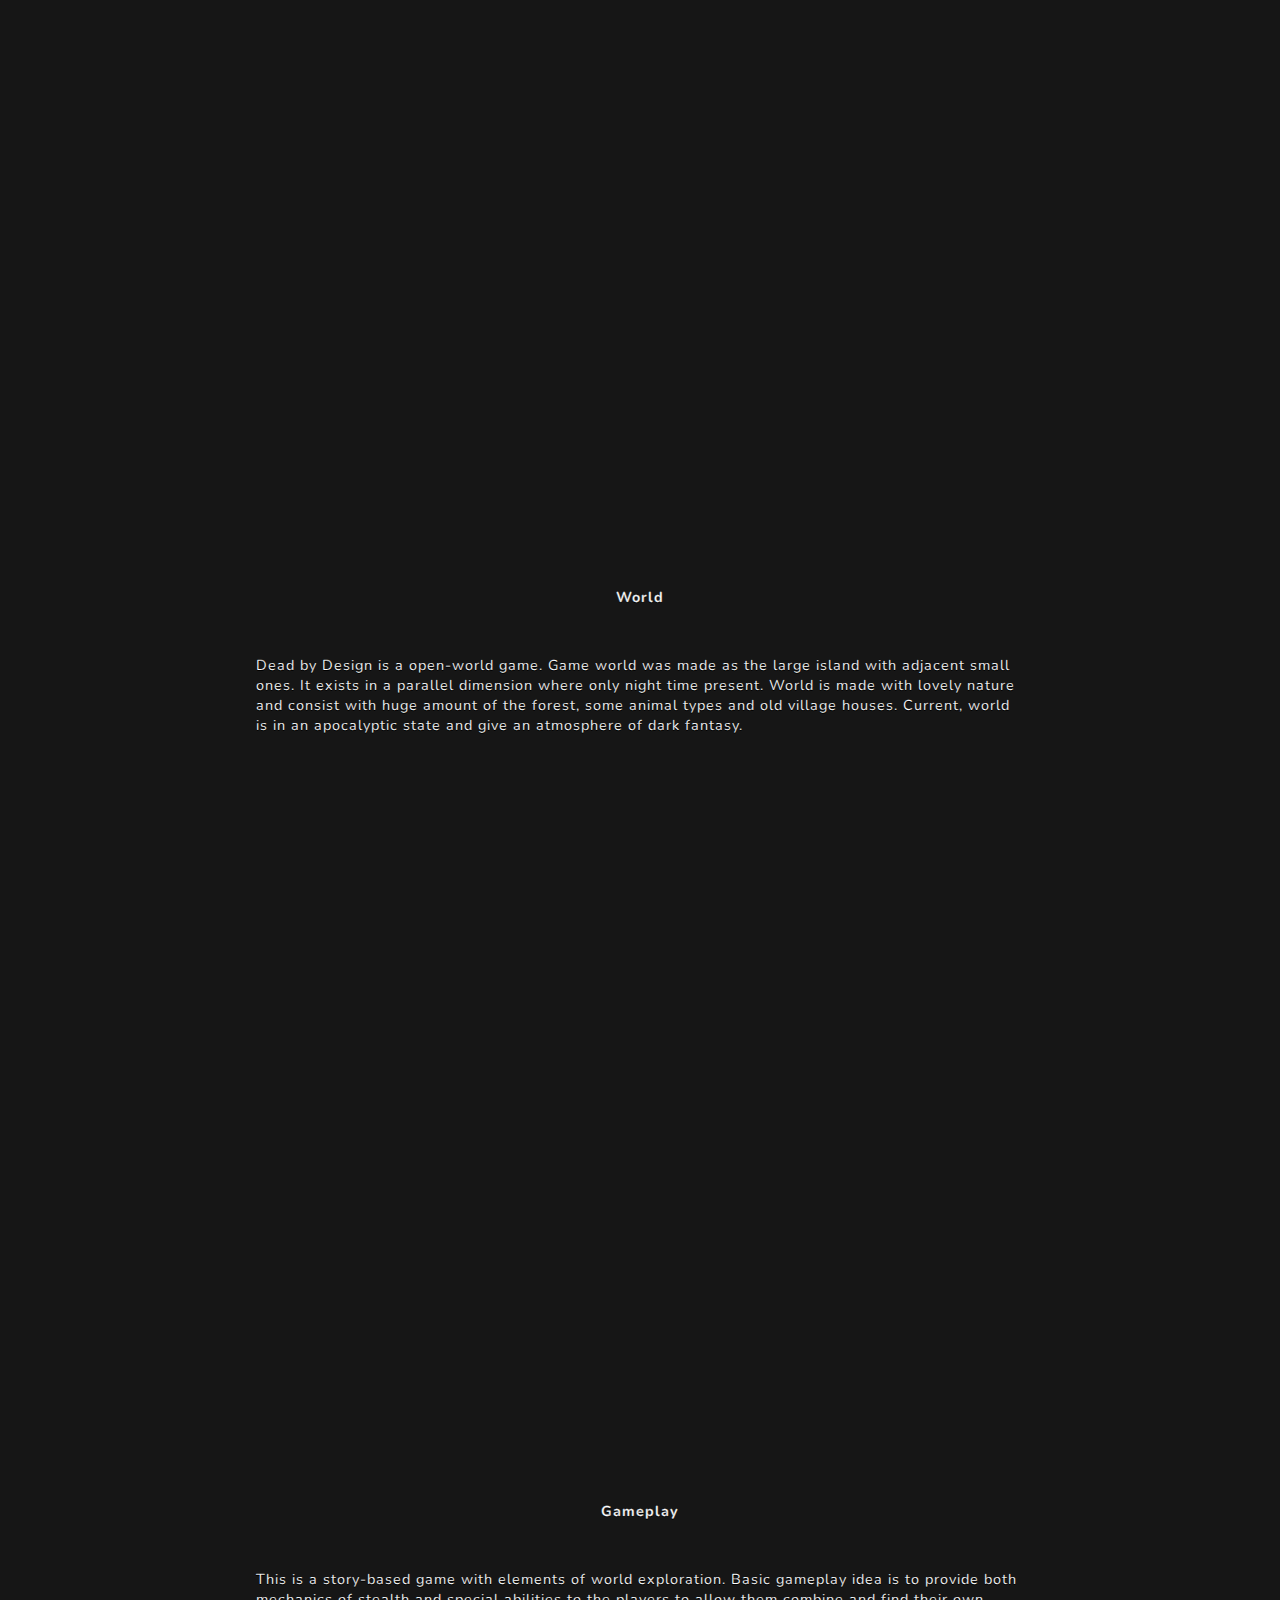
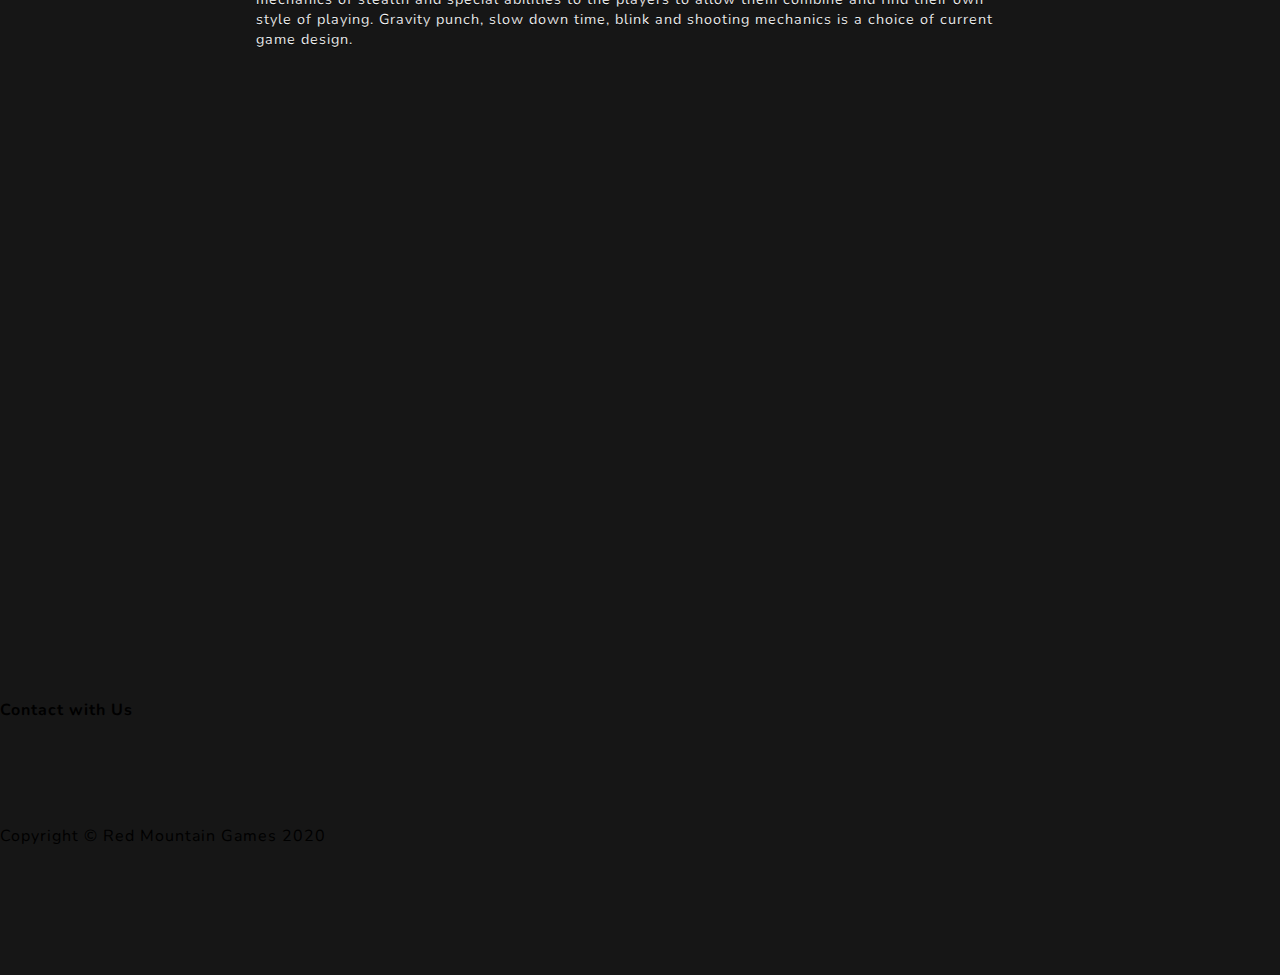
==== commit 0813be13: "gramar update" ====
--- a/dbd.html
+++ b/dbd.html
@@ -144,7 +144,7 @@
 		<div class="centered-subtitle">
             <p class="text-white-0 text-justify">
 				<br>
-				Dead by Design is a first-person action-adventure game developing by Red Mountain Games studio. Game supose to release under PC platform.
+				Dead by Design is a first-person action-adventure game developing by Red Mountain Games studio. Game suppose to release under PC platform.
 				All in-game footage is a work in progress made with Unreal Engine 4 and does not represent the final look of the game.
 				</br>
 
@@ -214,7 +214,7 @@
 		<a href="https://www.youtube.com/channel/UCi7oKdEY4Q2BuDWv2uLPwxw?view_as=subscriber" target="_blank" class="mx-2">
 		  <i class="fab fa-youtube"></i>
 		</a>
-        <a href="mailto:rmgpipe@gmail.com" class="mx-2">
+        <a href="mailto:rmg.kontakt@gmail.com" class="mx-2">
           <i class="fa fa-envelope"></i>
         </a>
       </div>
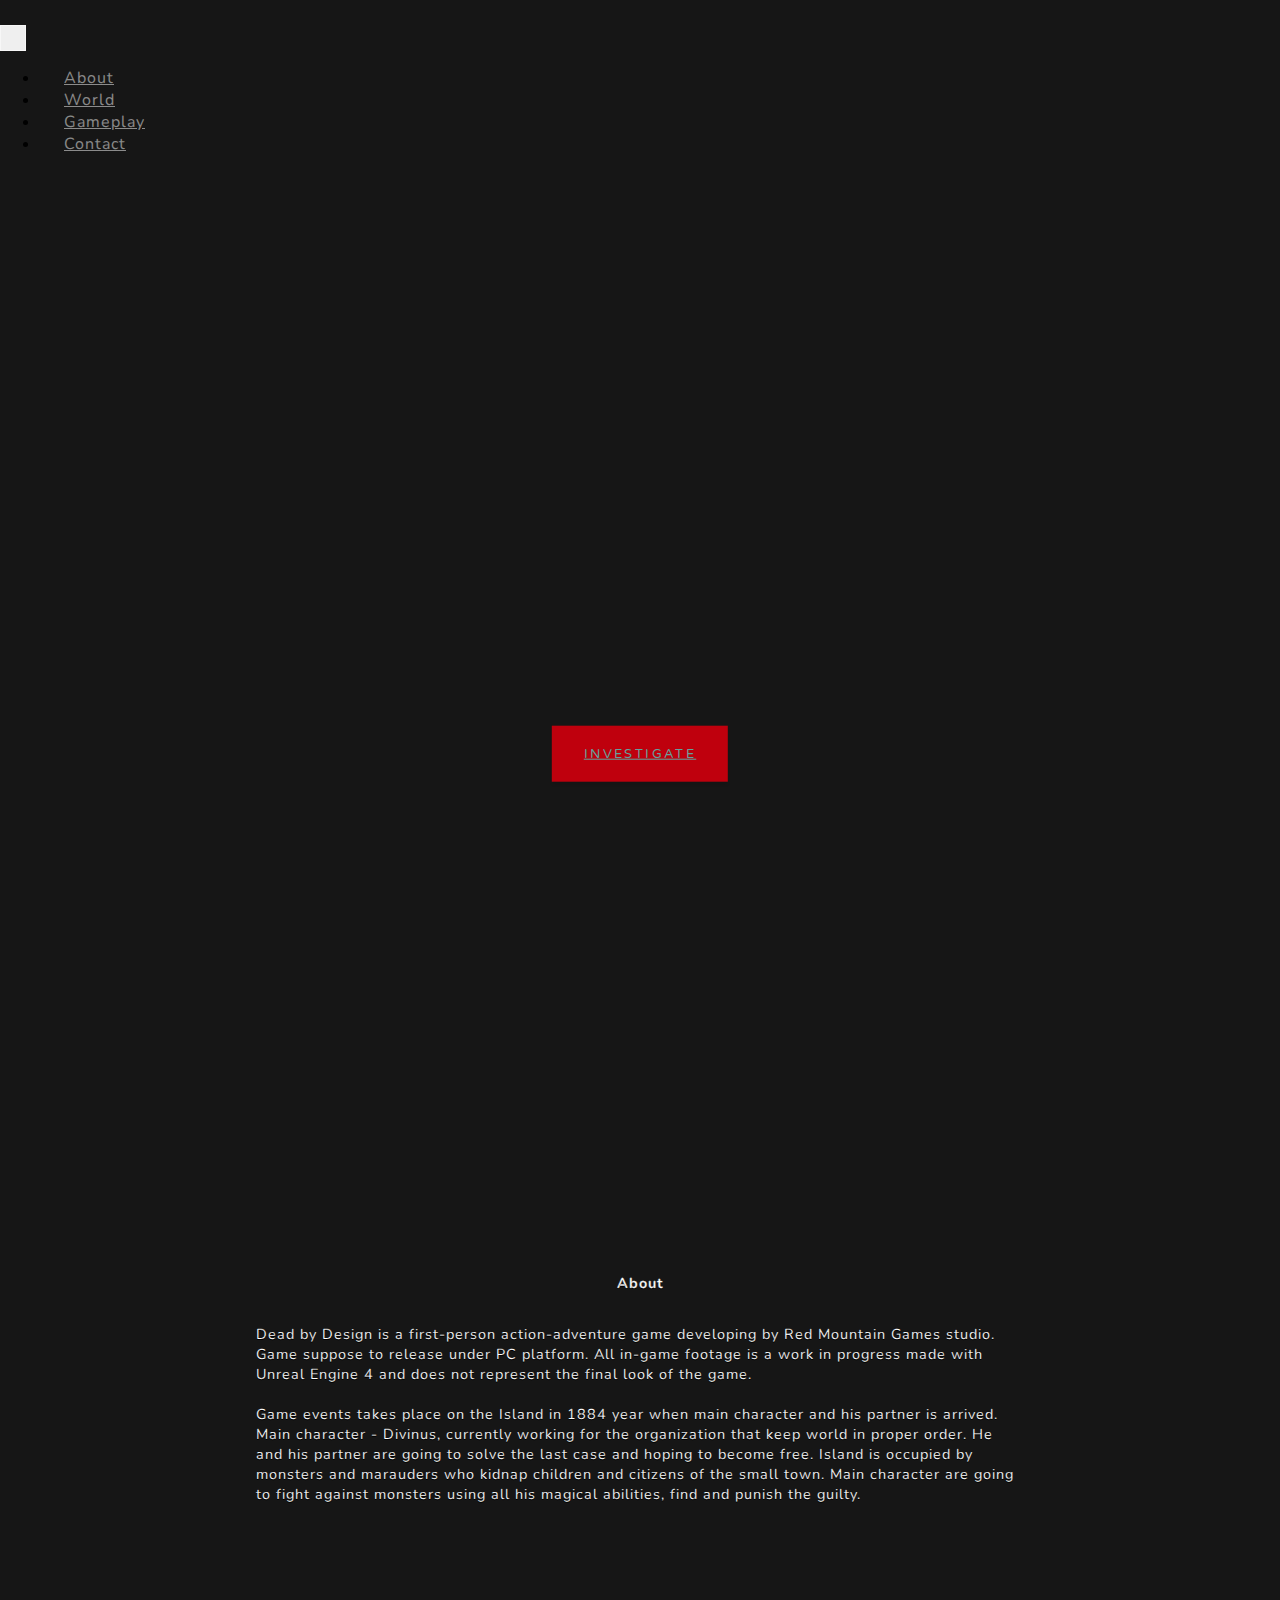
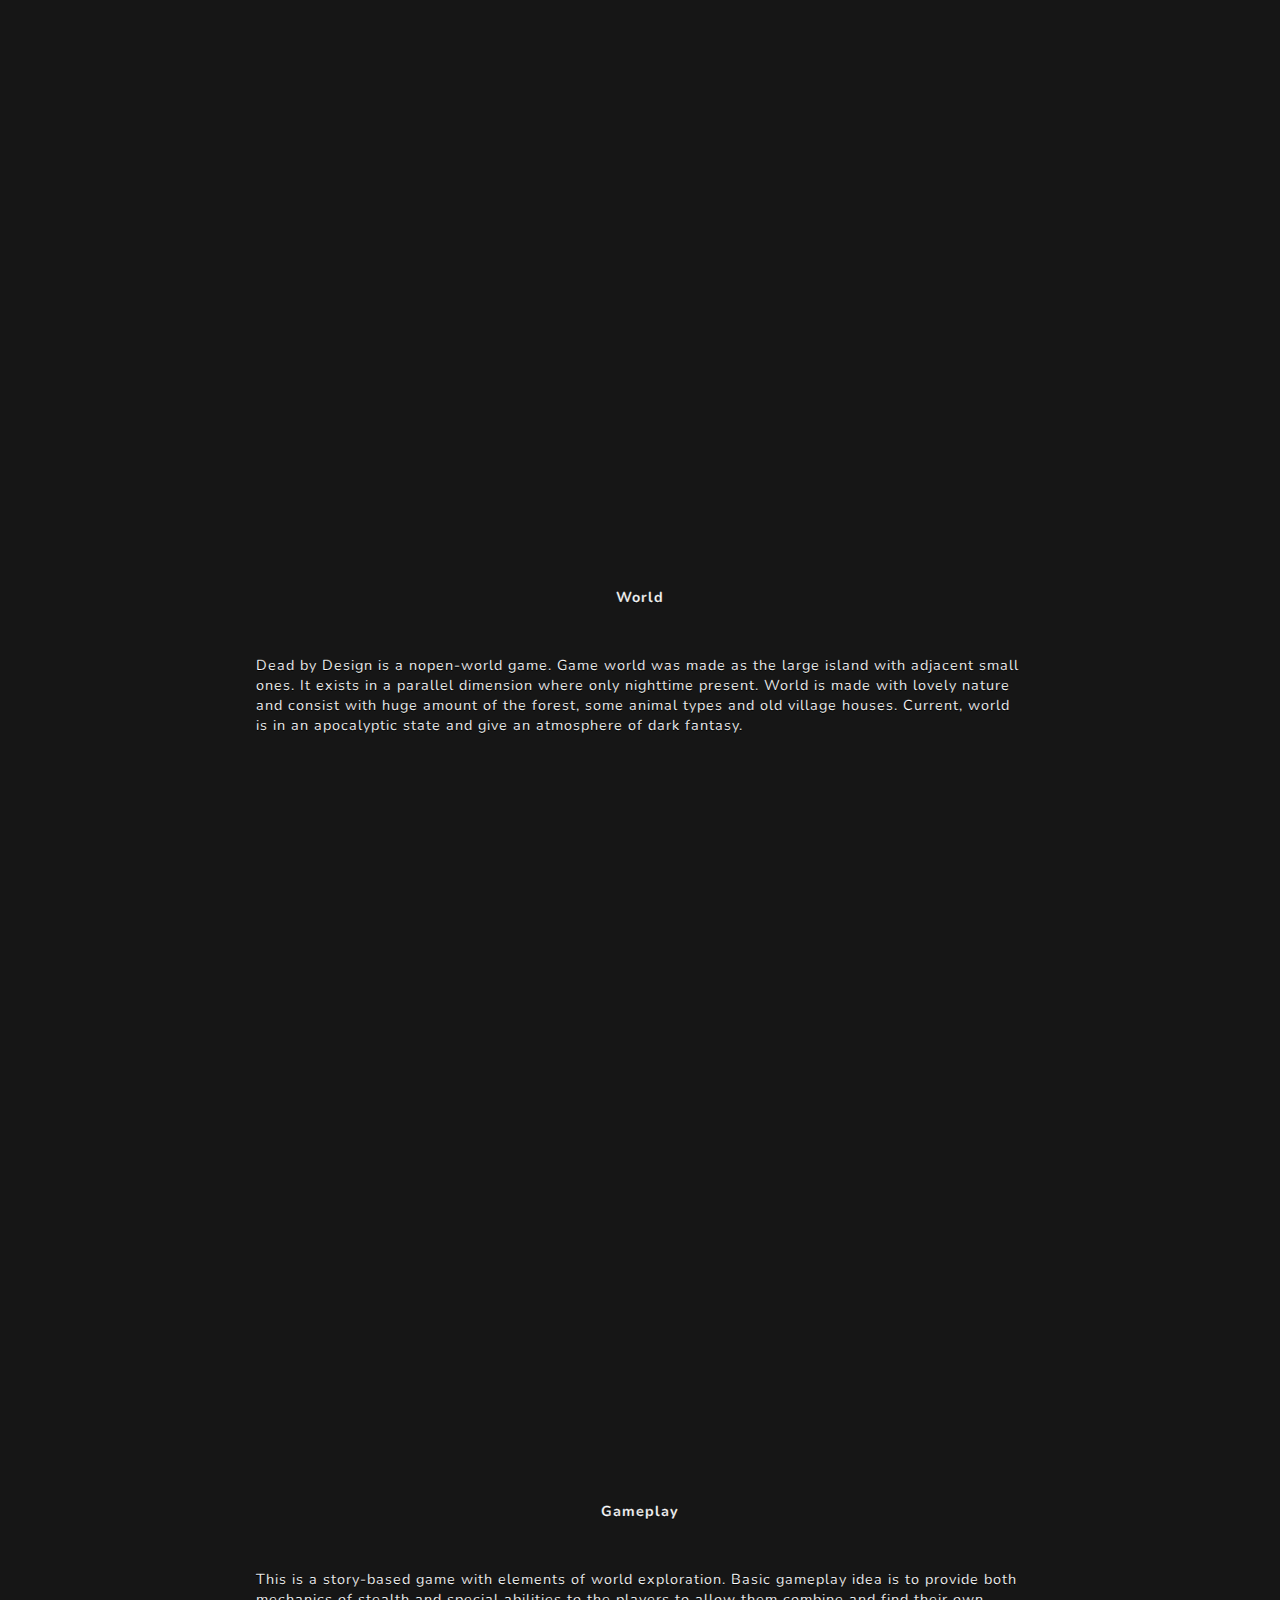
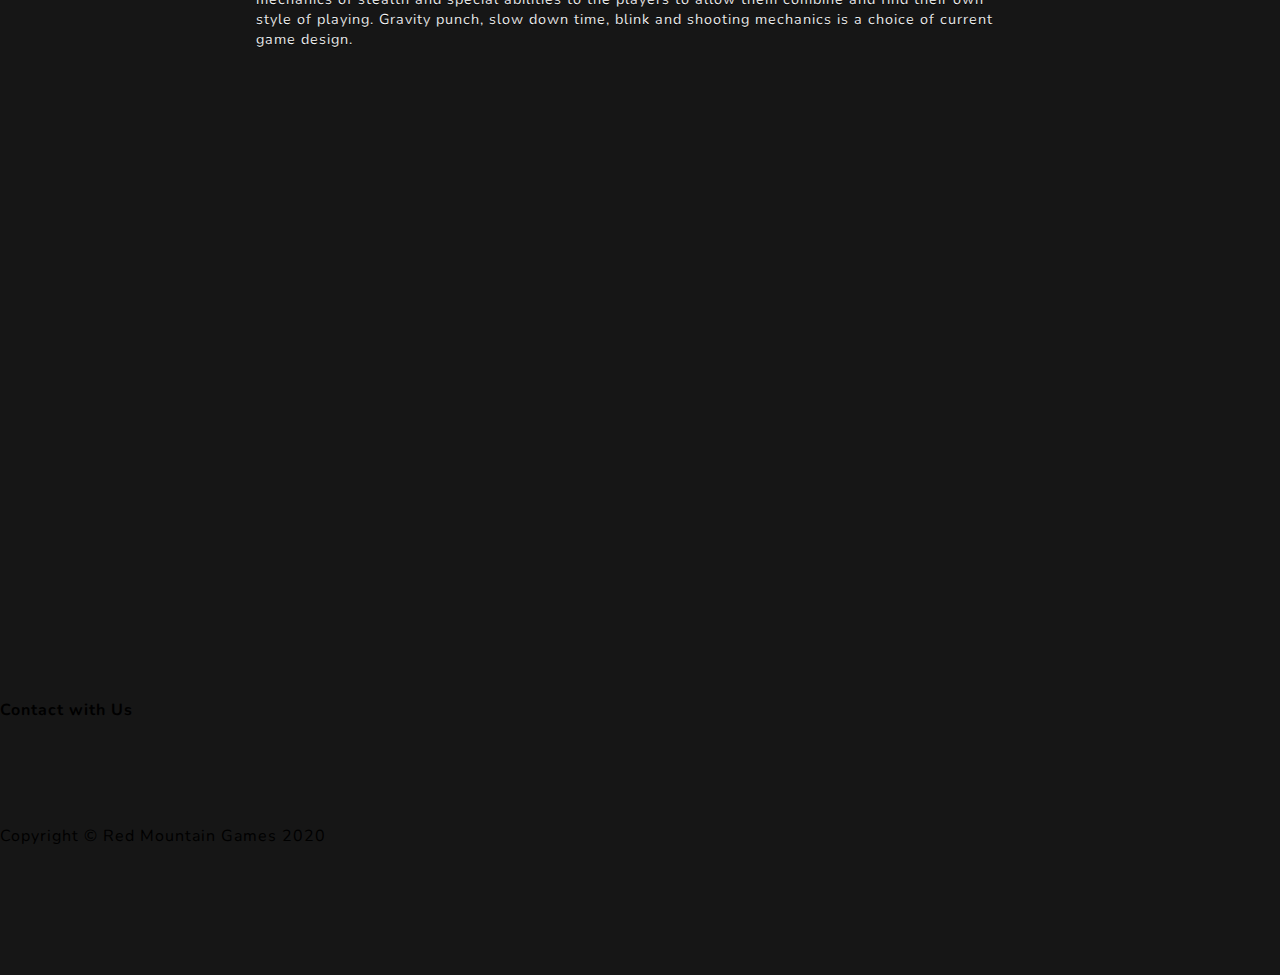
==== commit 830f25a1: "update gramar" ====
--- a/dbd.html
+++ b/dbd.html
@@ -149,10 +149,10 @@
 				</br>
 
 				<br>
-				Game events takes place on the Island in 1884 year where main character and his partner is arrived.
+				Game events takes place on the Island in 1884 year when main character and his partner is arrived.
 				Main character - Divinus, currently working for the organization that keep world in proper order.
 				He and his partner are going to solve the last case and hoping to become free.
-				Island is occupied by monsters and marauders who kidnaps children and citizens of the small town.
+				Island is occupied by monsters and marauders who kidnap children and citizens of the small town.
 				Main character are going to fight against monsters using all his magical abilities, find and punish the guilty.
 				</br>
 			</p>
@@ -167,8 +167,8 @@
 
 		<div class="centered-subtitle">
             <p class="text-white-50 text-justify">
-				Dead by Design is a open-world game. Game world was made as the large island with adjacent small ones.
-				It exists in a parallel dimension where only night time present.
+				Dead by Design is a nopen-world game. Game world was made as the large island with adjacent small ones.
+				It exists in a parallel dimension where only nighttime present.
 				World is made with lovely nature and consist with huge amount of the forest, some animal types and old village houses.
 				Current, world is in an apocalyptic state and give an atmosphere of dark fantasy.
 			</p>
